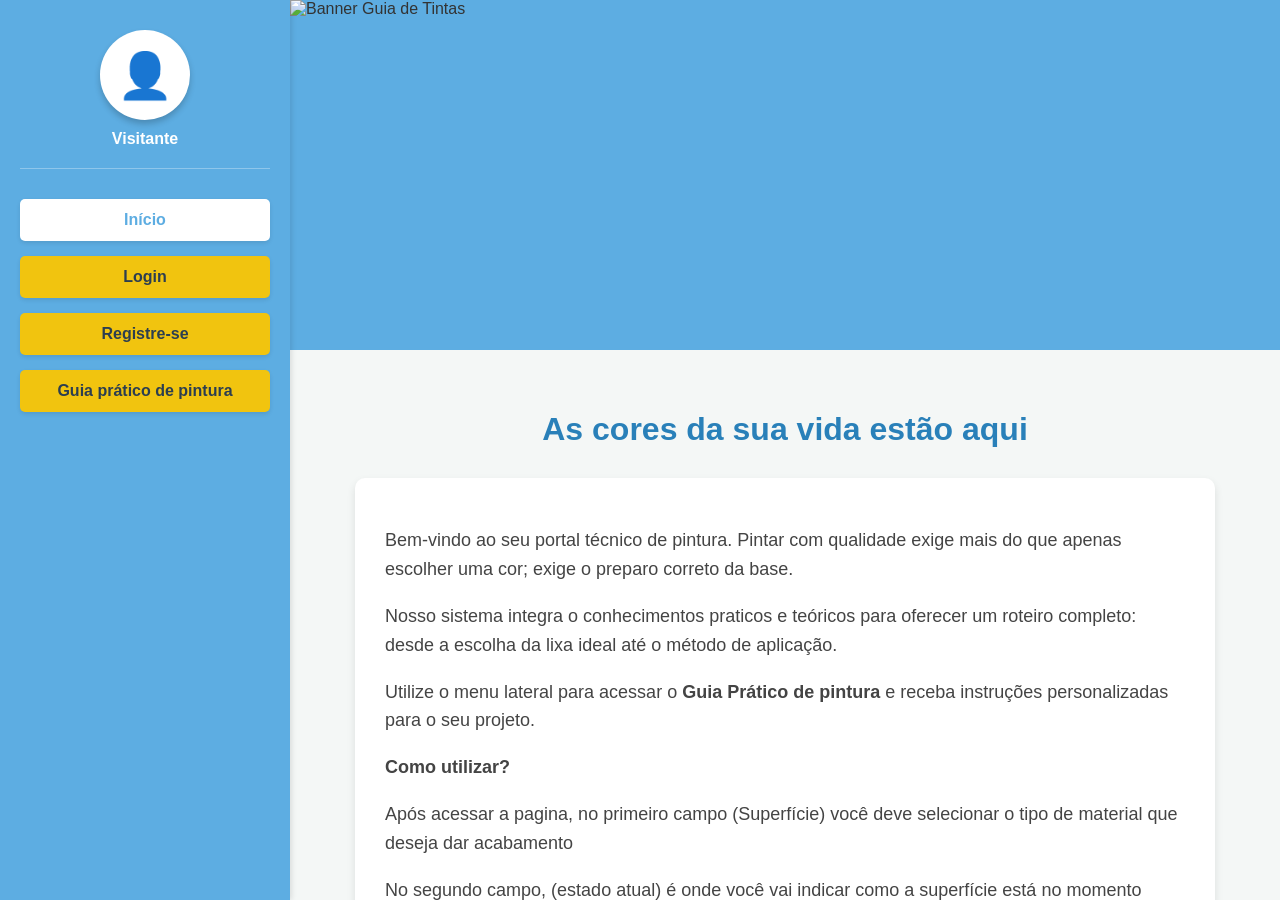
==== tinta-frontend/index.html @ 996b7b20 "Adicionado no front os endpoints do back no guia" ====
<!DOCTYPE html>
<html lang="pt-BR">
<head>
    <meta charset="UTF-8">
    <meta name="viewport" content="width=device-width, initial-scale=1.0">
    <title>Início - As cores da sua vida estão aqui</title>
    <link rel="stylesheet" href="style.css">
</head>
<body>
    <div class="sidebar">
        <div class="profile-section">
            <div class="profile-pic">👤</div>
            <p class="user-name">Visitante</p>
        </div>
        <a href="index.html">Início</a>
        <a href="./login/login.html" class="btn-guia">Login</a>
        <a href="./registro/registro.html" class="btn-guia">Registre-se</a>
        <a href="./guia/guia.html" class="btn-guia">Guia prático de pintura</a>
    </div>
    <div class="main-wrapper">
        <div class="header">
            <img src="imagem 0004.jpg" alt="Banner Guia de Tintas" class="banner-img">
        </div>
        <div class="content">
            <h1 class="main-title">As cores da sua vida estão aqui</h1>
            <div class="description-container">
                <p>Bem-vindo ao seu portal técnico de pintura. Pintar com qualidade exige mais do que apenas escolher uma cor; exige o preparo correto da base.</p>
                <p>Nosso sistema integra o conhecimentos praticos e teóricos para oferecer um roteiro completo: desde a escolha da lixa ideal até o método de aplicação.</p>
                <p>Utilize o menu lateral para acessar o <strong>Guia Prático de pintura</strong> e receba instruções personalizadas para o seu projeto.</p>
                <p> <strong>Como utilizar?</strong></p>
                <p>Após acessar a pagina, no primeiro campo (Superfície) você deve selecionar o tipo de material que deseja dar acabamento</p>
                   <p>No segundo campo, (estado atual) é onde você vai indicar como a superfície está no momento</p>
                   <p>Já no terceiro campo, (Método de pintura) voce pode indicar qual será a forma mais conveniente para aplicar o acabamento desejado.</p>
                   <p>Por último, basta clicar em "Gerar passo a passo" para ter acesso ao  guia completo customizado de acordo com suas preferências!</p>
                </p>
            </div>
        </div>
    </div>
</body>
</html>
---- tinta-frontend/style.css ----
body { font-family: Arial, sans-serif; margin: 0; padding: 0; display: flex; height: 100vh; background-color: #f4f7f6; color: #333; }
        :root { --azul-claro: #5DADE2; --azul-escuro: #2980b9; }
        .sidebar { width: 250px; background-color: var(--azul-claro); color: white; display: flex; flex-direction: column; padding: 30px 20px; box-shadow: 2px 0 5px rgba(0,0,0,0.1); z-index: 10; }
        .profile-section { text-align: center; margin-bottom: 30px; padding-bottom: 20px; border-bottom: 1px solid rgba(255, 255, 255, 0.3); }
        .profile-pic { width: 90px; height: 90px; background-color: white; border-radius: 50%; margin: 0 auto 10px; display: flex; align-items: center; justify-content: center; font-size: 45px; color: var(--azul-claro); box-shadow: 0 4px 6px rgba(0,0,0,0.2); }
        .user-name { margin: 0; font-size: 16px; font-weight: bold; }
        .sidebar button, .sidebar a { background-color: white; color: var(--azul-claro); border: none; padding: 12px; margin-bottom: 15px; border-radius: 5px; font-size: 16px; font-weight: bold; cursor: pointer; text-decoration: none; text-align: center; display: block; box-shadow: 0 2px 4px rgba(0,0,0,0.1); transition: 0.3s; }
        .sidebar button:hover, .sidebar a:hover { background-color: var(--azul-escuro); color: white; }
        .btn-guia { background-color: #f1c40f !important; color: #2c3e50 !important; }
        .main-wrapper { flex: 1; display: flex; flex-direction: column; overflow-y: auto; }
        .header { width: 100%; background-color: var(--azul-claro); }
        .banner-img { width: 100%; height: 350px; object-fit: cover; display: block; }
        .content { padding: 40px 20px; display: flex; flex-direction: column; align-items: center; }
        .main-title { color: var(--azul-escuro); font-size: 32px; font-weight: bold; text-align: center; margin-bottom: 30px; }
        .description-container { background-color: white; padding: 30px; border-radius: 10px; box-shadow: 0 4px 8px rgba(0,0,0,0.1); max-width: 800px; line-height: 1.6; font-size: 18px; color: #444; }
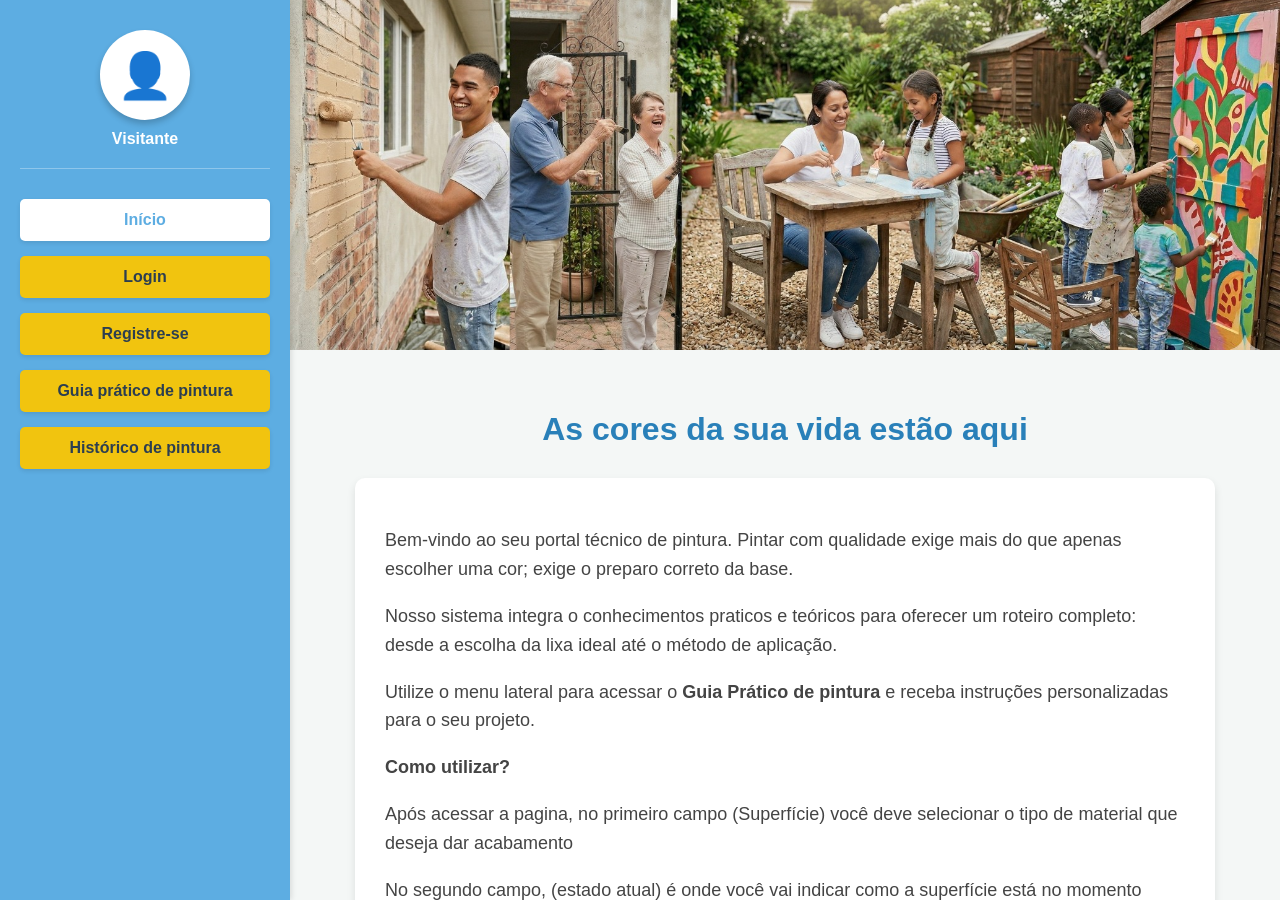
==== commit 2c79cbd3: "Criado tela histórico" ====
--- a/tinta-frontend/index.html
+++ b/tinta-frontend/index.html
@@ -16,6 +16,7 @@
         <a href="./login/login.html" class="btn-guia">Login</a>
         <a href="./registro/registro.html" class="btn-guia">Registre-se</a>
         <a href="./guia/guia.html" class="btn-guia">Guia prático de pintura</a>
+        <a href="../historico/historico.html" class="btn-guia">Histórico de pintura</a>
     </div>
     <div class="main-wrapper">
         <div class="header">
